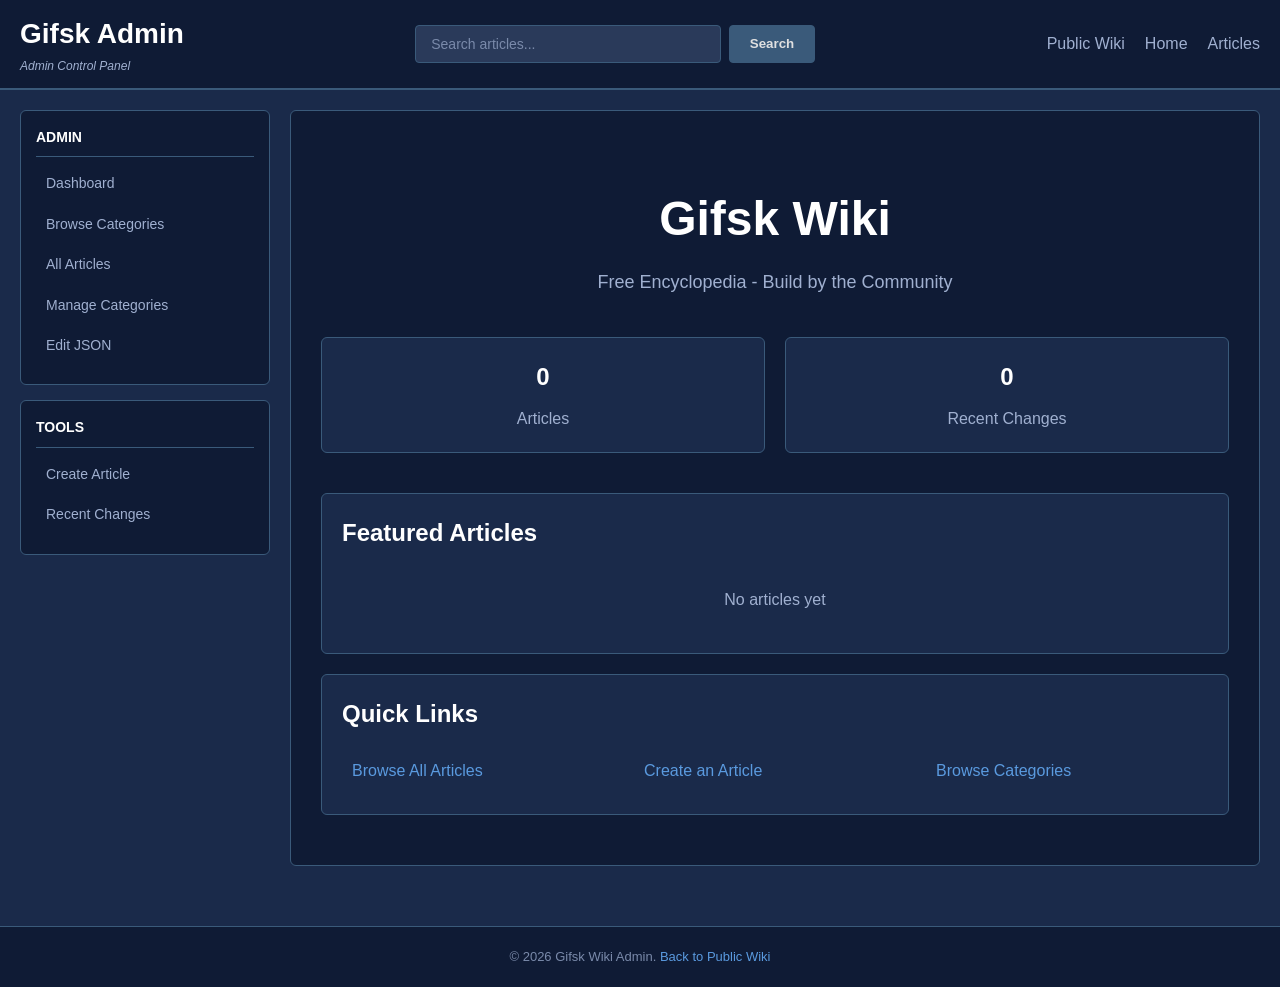
==== admin.html @ 3b0d912b "First commit This Gifsk wiki, the work I have been working on for a bit. This foundation I hope is " ====
<!DOCTYPE html>
<html lang="en">
<head>
    <meta charset="UTF-8">
    <meta name="viewport" content="width=device-width, initial-scale=1.0">
    <title>Gifsk Wiki - Admin Panel</title>
    <meta name="description" content="Gifsk Wiki Admin - Manage pages, edit JSON, and control the wiki.">
    <link rel="stylesheet" href="style.css">
    <script src="https://cdn.jsdelivr.net/npm/marked/marked.min.js"></script>
</head>
<body>
    <!-- Navigation -->
    <nav class="navbar">
        <div class="nav-container">
            <div class="logo">
                <h1>Gifsk Admin</h1>
                <span class="tagline">Admin Control Panel</span>
            </div>
            <div class="search-container">
                <input type="text" id="mainSearch" placeholder="Search articles..." class="search-input">
                <button class="search-btn">Search</button>
            </div>
            <div class="nav-links">
                <a href="index.html" target="_blank" rel="noopener">Public Wiki</a>
                <a href="javascript:void(0)" onclick="showHome(); return false;">Home</a>
                <a href="javascript:void(0)" onclick="listArticles(); return false;">Articles</a>
            </div>
        </div>
    </nav>

    <div class="main-container">
        <!-- Sidebar -->
        <aside class="sidebar">
            <div class="sidebar-section">
                <h3>Admin</h3>
                <ul>
                    <li><a href="javascript:void(0)" onclick="showHome(); return false;">Dashboard</a></li>
                    <li><a href="javascript:void(0)" onclick="showCategories(); return false;">Browse Categories</a></li>
                    <li><a href="javascript:void(0)" onclick="listArticles(); return false;">All Articles</a></li>
                    <li><a href="javascript:void(0)" onclick="showManageCategories(); return false;">Manage Categories</a></li>
                    <li><a href="javascript:void(0)" onclick="showJSONEditor(); return false;">Edit JSON</a></li>
                </ul>
            </div>
            <div class="sidebar-section">
                <h3>Tools</h3>
                <ul>
                    <li><a href="javascript:void(0)" onclick="createNewArticle(); return false;">Create Article</a></li>
                    <li><a href="javascript:void(0)" onclick="showRecent(); return false;">Recent Changes</a></li>
                </ul>
            </div>
        </aside>

        <!-- Main Content -->
        <main class="content">
            <div id="viewContainer" class="view-container">
                <!-- Home view -->
            </div>
            
            <!-- Article View -->
            <div id="articleView" class="article-view hidden">
                <div class="article-page-grid">
                    <section class="article-main">
                        <div class="article-header">
                            <h1 id="articleTitle"></h1>
                            <div class="article-meta">
                                <span id="articleCategory" class="category-tag"></span>
                                <span id="articleLastEdit" class="last-edit"></span>
                            </div>
                        </div>

                        <div id="articleToolbar" class="article-toolbar">
                            <button id="editBtn" class="btn btn-primary" onclick="editArticle()">Edit</button>
                            <button id="viewBtn" class="btn btn-secondary" onclick="viewArticle()" style="display:none;">View</button>
                            <button id="saveBtn" class="btn btn-success" onclick="saveArticle()" style="display:none;">Save</button>
                            <button id="cancelBtn" class="btn btn-danger" onclick="cancelEdit()" style="display:none;">Cancel</button>
                            <button class="btn btn-danger" onclick="deleteArticle()">Delete</button>
                        </div>

                        <div id="articleContent" class="article-content"></div>
                        <pre id="articleMarkdownSource" class="article-markdown-source hidden"></pre>

                        <div id="editorToolbar" class="editor-toolbar hidden">
                            <button type="button" class="btn btn-secondary" onclick="applyMarkdownFormat('bold')">Bold</button>
                            <button type="button" class="btn btn-secondary" onclick="applyMarkdownFormat('italic')">Italic</button>
                            <button type="button" class="btn btn-secondary" onclick="applyMarkdownFormat('heading')">H</button>
                            <button type="button" class="btn btn-secondary" onclick="applyMarkdownFormat('link')">Link</button>
                            <button type="button" class="btn btn-secondary" onclick="toggleArgnAutocomplete()">Wiki Link</button>
                            <button type="button" class="btn btn-secondary" onclick="applyMarkdownFormat('image')">Image</button>
                            <button type="button" class="btn btn-secondary" onclick="applyMarkdownFormat('code')">Code</button>
                            <button type="button" class="btn btn-secondary" onclick="applyMarkdownFormat('quote')">Quote</button>
                            <button type="button" class="btn btn-secondary" onclick="applyMarkdownFormat('list')">List</button>
                        </div>
                        <div id="argnAutocomplete" class="argn-autocomplete hidden">
                            <input id="argnSearchInput" type="text" placeholder="Search local wiki + external..." autocomplete="off">
                            <ul id="argnSuggestionList"></ul>
                        </div>

                        <textarea id="editContent" class="edit-textarea hidden"></textarea>
                    </section>

                    <aside class="article-sidebar">
                        <img id="sidebarImage" class="sidebar-image" src="" alt="Sidebar Image">
                        <h2 id="sidebarTitle">Infobox</h2>
                        <div id="sidebarArticleInfo">
                            <p><strong>Category:</strong> <span id="sidebarCategory">-</span></p>
                            <p><strong>Created:</strong> <span id="sidebarCreated">-</span></p>
                            <p><strong>Last updated:</strong> <span id="sidebarUpdated">-</span></p>
                            <p><strong>Updated by:</strong> <span id="sidebarEditor">-</span></p>
                            <div id="sidebarCustomFields"></div>
                        </div>
                        <button id="editSidebarBtn" class="btn btn-secondary" style="width: 100%; margin-top: 10px; font-size: 12px;" onclick="toggleSidebarEdit()">Edit Sidebar</button>
                        <div id="sidebarEditPanel" class="sidebar-edit-panel hidden">
                            <input id="sidebarImageInput" class="sidebar-edit-input" type="text" placeholder="Image URL...">
                            <div id="sidebarFieldsEdit"></div>
                            <button class="btn btn-secondary" style="width: 100%; margin-top: 5px; font-size: 11px;" onclick="addSidebarField()">+ Add Field</button>
                            <button id="saveSidebarBtn" class="btn btn-success" style="width: 100%; margin-top: 5px; font-size: 12px;" onclick="saveSidebarEdit()">Save</button>
                        </div>
                    </aside>
                </div>

                <!-- Media Gallery in Article -->
                <div id="articleMediaSection" class="article-media-section">
                    <h2>Media in this article</h2>
                    <div id="articleMediaList" class="media-grid"></div>
                </div>
            </div>

            <!-- Categories View -->
            <div id="categoriesView" class="categories-view hidden">
                <h1>Categories</h1>
                <div id="categoriesList" class="categories-grid"></div>
            </div>

            <!-- Articles List View -->
            <div id="articlesListView" class="articles-list hidden">
                <h1>All Articles</h1>
                <div class="articles-filter">
                    <input type="text" id="articlesSearch" placeholder="Search articles..." class="search-bar" onkeyup="filterArticles()">
                    <select id="categoryFilter" class="category-select" onchange="filterArticles()">
                        <option value="">All Categories</option>
                    </select>
                </div>
                <div id="articlesList" class="articles-table"></div>
            </div>

            <!-- JSON Editor View -->
            <div id="jsonEditorView" class="json-editor-view hidden">
                <h1>JSON Editor</h1>
                <div style="margin-bottom: 10px;">
                    <button class="btn btn-primary" onclick="downloadJSON()">Download JSON</button>
                    <button class="btn btn-success" onclick="applyJSON()">Apply Changes</button>
                    <button class="btn btn-secondary" onclick="listArticles()">Cancel</button>
                </div>
                <textarea id="jsonEditor" style="width: 100%; height: 600px; font-family: 'Courier New', monospace; background-color: #0d1731; color: #e0e0e0; border: 1px solid #3a5a7a; padding: 10px; border-radius: 4px;"></textarea>
            </div>

            <!-- Create Article View -->
            <div id="createView" class="create-view hidden">
                <h1>Create New Article</h1>
                <form onsubmit="submitNewArticle(event)">
                    <div class="form-group">
                        <label for="newTitle">Article Title *</label>
                        <input type="text" id="newTitle" required placeholder="Enter article title">
                    </div>
                    <div class="form-group">
                        <label for="newCategory">Category</label>
                        <input type="text" id="newCategory" placeholder="e.g., Gifstad, Gifsk, History">
                    </div>
                    <div class="form-group">
                        <label for="newContent">Content (Markdown supported)</label>
                        <div class="editor-toolbar">
                            <button type="button" class="btn btn-secondary" onclick="applyMarkdownFormat('bold', 'newContent')">Bold</button>
                            <button type="button" class="btn btn-secondary" onclick="applyMarkdownFormat('italic', 'newContent')">Italic</button>
                            <button type="button" class="btn btn-secondary" onclick="applyMarkdownFormat('heading', 'newContent')">H</button>
                            <button type="button" class="btn btn-secondary" onclick="applyMarkdownFormat('link', 'newContent')">Link</button>
                            <button type="button" class="btn btn-secondary" onclick="applyMarkdownFormat('image', 'newContent')">Image</button>
                            <button type="button" class="btn btn-secondary" onclick="applyMarkdownFormat('code', 'newContent')">Code</button>
                            <button type="button" class="btn btn-secondary" onclick="applyMarkdownFormat('quote', 'newContent')">Quote</button>
                            <button type="button" class="btn btn-secondary" onclick="applyMarkdownFormat('list', 'newContent')">List</button>
                        </div>
                        <textarea id="newContent" placeholder="Write your article here... Supports markdown!" style="height: 400px;"></textarea>
                    </div>
                    <button type="submit" class="btn btn-success">Create Article</button>
                    <button type="button" class="btn btn-secondary" onclick="cancelCreate()">Cancel</button>
                </form>
            </div>

            <!-- Manage Categories View -->
            <div id="manageCategoriesView" class="articles-list hidden">
                <h1>Manage Categories</h1>
                <p style="color: #a0b0d0; margin-bottom: 20px;">Edit category names and emojis</p>
                <div id="categoriesManagerList" style="display: grid; gap: 15px;"></div>
            </div>

            <!-- Folder Browser View -->
            <div id="folderView" class="articles-list hidden">
                <h1 id="folderTitle">Folder</h1>
                <div id="folderTree" style="margin-bottom: 20px;"></div>
                <div id="folderContents"></div>
            </div>

        </main>
    </div>

    <!-- Modal for media preview -->
    <div id="mediaModal" class="modal hidden">
        <div class="modal-content">
            <span class="close" onclick="closeMediaModal()">&times;</span>
            <div id="modalMediaContainer"></div>
        </div>
    </div>

    <footer class="footer">
        <p>&copy; 2026 Gifsk Wiki Admin. <a href="index.html" target="_blank" rel="noopener">Back to Public Wiki</a></p>
    </footer>

    <script src="script.js"></script>
    <script src="admin-script.js"></script>
</body>
</html>
---- style.css ----
/* Gifsk Wiki Stylesheet - Wikipedia style with Argn color scheme */

* {
    margin: 0;
    padding: 0;
    box-sizing: border-box;
}

/* Global hidden helper to ensure views are hidden consistently */
.hidden { display: none !important; }

body {
    font-family: 'Segoe UI', Tahoma, Geneva, Verdana, sans-serif;
    background-color: #1a2a4a;
    color: #e0e0e0;
    line-height: 1.6;
}

/* ============ NAVIGATION ============ */
.navbar {
    background-color: #0f1b35;
    border-bottom: 2px solid #3a5a7a;
    position: sticky;
    top: 0;
    z-index: 100;
    padding: 12px 0;
}

.nav-container {
    max-width: 1400px;
    margin: 0 auto;
    padding: 0 20px;
    display: flex;
    justify-content: space-between;
    align-items: center;
    gap: 20px;
}

.logo {
    display: flex;
    flex-direction: column;
    align-items: flex-start;
}

.logo h1 {
    font-size: 28px;
    color: #fff;
    font-weight: 700;
    margin: 0;
}

.tagline {
    font-size: 12px;
    color: #a0b0d0;
    font-style: italic;
}

.search-container {
    flex: 1;
    display: flex;
    gap: 8px;
    max-width: 400px;
}

.search-input {
    flex: 1;
    padding: 10px 15px;
    border: 1px solid #3a5a7a;
    border-radius: 4px;
    background-color: #2a3a5a;
    color: #e0e0e0;
    font-size: 14px;
}

.search-input::placeholder {
    color: #7a8aaa;
}

.search-input:focus {
    outline: none;
    border-color: #5a7aaa;
    box-shadow: 0 0 8px rgba(90, 122, 170, 0.3);
}

.search-btn {
    padding: 10px 20px;
    background-color: #3a5a7a;
    border: 1px solid #3a5a7a;
    border-radius: 4px;
    color: #e0e0e0;
    cursor: pointer;
    font-weight: 600;
    transition: all 0.3s ease;
}

.search-btn:hover {
    background-color: #5a7aaa;
    border-color: #5a7aaa;
}

.nav-links {
    display: flex;
    gap: 20px;
}

.nav-links a {
    color: #a0b0d0;
    text-decoration: none;
    font-weight: 500;
    transition: color 0.3s ease;
}

.nav-links a:hover {
    color: #fff;
}

/* ============ MAIN LAYOUT ============ */
.main-container {
    max-width: 1400px;
    margin: 0 auto;
    padding: 20px;
    display: grid;
    grid-template-columns: 250px 1fr;
    gap: 20px;
}

/* ============ SIDEBAR ============ */
.sidebar {
    position: sticky;
    top: 80px;
    height: fit-content;
}

.sidebar-section {
    background-color: #0f1b35;
    border: 1px solid #3a5a7a;
    border-radius: 6px;
    padding: 15px;
    margin-bottom: 15px;
}

.sidebar-section h3 {
    color: #fff;
    font-size: 14px;
    font-weight: 700;
    text-transform: uppercase;
    margin-bottom: 10px;
    border-bottom: 1px solid #3a5a7a;
    padding-bottom: 8px;
}

.sidebar-section ul {
    list-style: none;
}

.sidebar-section li {
    margin: 8px 0;
}

.sidebar-section a {
    color: #a0b0d0;
    text-decoration: none;
    font-size: 14px;
    transition: all 0.3s ease;
    display: block;
    padding: 5px 10px;
    border-radius: 4px;
}

.sidebar-section a:hover {
    background-color: #2a3a5a;
    color: #fff;
    padding-left: 15px;
}

/* ============ MAIN CONTENT ============ */
.content {
    background-color: #0f1b35;
    border: 1px solid #3a5a7a;
    border-radius: 6px;
    padding: 30px;
    min-height: 600px;
}

/* ============ ARTICLE STYLES ============ */
.article-view {
    display: block;
}

.article-view.hidden {
    display: none;
}

.article-header {
    border-bottom: 3px solid #3a5a7a;
    padding-bottom: 15px;
    margin-bottom: 20px;
}

.article-header h1 {
    font-size: 32px;
    color: #fff;
    margin-bottom: 10px;
}

.article-meta {
    display: flex;
    gap: 15px;
    font-size: 13px;
    color: #7a8aaa;
}

.category-tag {
    background-color: #2a3a5a;
    padding: 3px 8px;
    border-radius: 3px;
    color: #5a7aaa;
    font-weight: 600;
}

.last-edit {
    color: #7a8aaa;
}

.article-toolbar {
    display: flex;
    flex-wrap: wrap;
    gap: 10px;
    margin-bottom: 20px;
    padding: 15px;
    background-color: #1a2a4a;
    border-radius: 6px;
}

.article-page-grid {
    display: grid;
    grid-template-columns: 1fr 280px;
    gap: 20px;
}

.article-sidebar {
    background-color: #1a233a;
    border: 2px solid #4a6b8a;
    border-radius: 8px;
    padding: 15px;
    position: sticky;
    top: 120px;
    height: fit-content;
    box-shadow: 0 2px 8px rgba(0,0,0,0.3);
    text-align: center;
}

.article-sidebar h2 {
    color: #fff;
    font-size: 18px;
    border-bottom: 2px solid #4a6b8a;
    padding-bottom: 10px;
    margin-bottom: 12px;
    background-color: #2a344a;
    padding: 8px 12px;
    margin: -15px -15px 15px -15px;
    border-radius: 6px 6px 0 0;
}

.article-sidebar p {
    color: #a0b0d0;
    margin: 8px 0;
    font-size: 13px;
    padding: 4px 8px;
    border-bottom: 1px solid #3a5a7a;
    text-align: left;
}

.article-sidebar p:last-child {
    border-bottom: none;
}

.article-sidebar .custom-sidebar-content {
    background-color: #0f1b35;
    border: 1px solid #3a5a7a;
    border-radius: 4px;
    padding: 10px;
    margin-top: 15px;
}

.article-sidebar-edit {
    width: 100%;
    min-height: 150px;
    padding: 8px;
    border: 1px solid #3a5a7a;
    border-radius: 4px;
    background-color: #0d1731;
    color: #e0e0e0;
    font-family: 'Courier New', monospace;
    font-size: 12px;
}

.article-sidebar-edit.hidden {
    display: none;
}

.article-sidebar .sidebar-image {
    width: 100%;
    max-width: 200px;
    height: auto;
    border-radius: 4px;
    margin: 0 auto 10px auto;
    box-shadow: 0 2px 4px rgba(0,0,0,0.2);
    display: none;
}

.article-sidebar .sidebar-image[src]:not([src=""]) {
    display: block;
}

.sidebar-image-input {
    width: 100%;
    padding: 8px;
    margin-top: 5px;
    border: 1px solid #3a5a7a;
    border-radius: 4px;
    background-color: #0d1731;
    color: #e0e0e0;
    font-size: 12px;
    font-family: Arial, sans-serif;
}

.sidebar-image-input.hidden {
    display: none;
}

.sidebar-image-input:focus {
    outline: none;
    border-color: #6a8baa;
    background-color: #0f1f3a;
}

.sidebar-edit-panel {
    background-color: #0d1731;
    border: 1px solid #3a5a7a;
    border-radius: 4px;
    padding: 10px;
    margin-top: 10px;
}

.sidebar-edit-panel.hidden {
    display: none;
}

.sidebar-edit-input {
    width: 100%;
    padding: 8px;
    margin-top: 5px;
    border: 1px solid #3a5a7a;
    border-radius: 4px;
    background-color: #0d1731;
    color: #e0e0e0;
    font-size: 12px;
    font-family: Arial, sans-serif;
    box-sizing: border-box;
}

.sidebar-edit-input:focus {
    outline: none;
    border-color: #6a8baa;
    background-color: #0f1f3a;
}

.sidebar-field-edit {
    background-color: #0f1b35;
    border: 1px solid #3a5a7a;
    border-radius: 4px;
    padding: 8px;
    margin-bottom: 8px;
}

.article-markdown-source {
    display: block;
    white-space: pre-wrap;
    background-color: #0d1731;
    border: 1px solid #3a5a7a;
    border-radius: 6px;
    padding: 15px;
    margin-top: 20px;
    color: #c0d0f0;
    font-family: 'Courier New', monospace;
    line-height: 1.5;
    font-size: 14px;
}

.article-markdown-source.hidden {
    display: none;
}

/* Help view removed for release */

.editor-toolbar {
    display: flex;
    flex-wrap: wrap;
    gap: 8px;
    background-color: #12203e;
    padding: 10px;
    border: 1px solid #3a5a7a;
    border-radius: 6px;
    margin-bottom: 10px;
}

.editor-toolbar button {
    font-size: 12px;
    padding: 6px 10px;
}

.argn-autocomplete {
    display: block;
    background-color: #0f1b35;
    border: 1px solid #3a5a7a;
    border-radius: 6px;
    padding: 8px;
    margin-bottom: 10px;
}

.argn-autocomplete.hidden {
    display: none;
}

.argn-autocomplete input {
    width: 100%;
    padding: 8px;
    border: 1px solid #3a5a7a;
    border-radius: 4px;
    background: #1a2a4a;
    color: #e0e0e0;
    margin-bottom: 8px;
}

.argn-autocomplete ul {
    list-style: none;
    max-height: 160px;
    overflow-y: auto;
    margin: 0;
    padding: 0;
}

.argn-autocomplete li {
    padding: 8px;
    cursor: pointer;
    border-radius: 4px;
    color: #a0b0d0;
}

.argn-autocomplete li:hover {
    background: #2a3a5a;
    color: #fff;
}


/* ============ BUTTONS ============ */
.btn {
    padding: 10px 20px;
    border: 1px solid transparent;
    border-radius: 4px;
    cursor: pointer;
    font-weight: 600;
    transition: all 0.3s ease;
    font-size: 14px;
}

.btn-primary {
    background-color: #3a5a7a;
    color: #e0e0e0;
    border-color: #3a5a7a;
}

.btn-primary:hover {
    background-color: #5a7aaa;
    border-color: #5a7aaa;
}

.btn-secondary {
    background-color: #2a3a5a;
    color: #a0b0d0;
    border-color: #3a5a7a;
}

.btn-secondary:hover {
    background-color: #3a4a6a;
    color: #e0e0e0;
}

.btn-success {
    background-color: #2a5a2a;
    color: #a0ffa0;
    border-color: #3a7a3a;
}

.btn-success:hover {
    background-color: #3a7a3a;
    color: #fff;
}

.btn-danger {
    background-color: #5a2a2a;
    color: #ffa0a0;
    border-color: #7a3a3a;
}

.btn-danger:hover {
    background-color: #7a3a3a;
    color: #fff;
}

/* ============ ARTICLE CONTENT ============ */
.article-content {
    font-size: 16px;
    line-height: 1.8;
    color: #e0e0e0;
    margin-bottom: 30px;
}

.article-content h1,
.article-content h2,
.article-content h3,
.article-content h4,
.article-content h5,
.article-content h6 {
    color: #fff;
    margin: 20px 0 10px 0;
    border-bottom: 1px solid #3a5a7a;
    padding-bottom: 8px;
}

.article-content h1 {
    font-size: 28px;
}

.article-content h2 {
    font-size: 24px;
}

.article-content h3 {
    font-size: 20px;
}

.article-content p {
    margin: 15px 0;
}

.article-content a {
    color: #5a9adf;
    text-decoration: none;
    border-bottom: 1px dotted #5a9adf;
    transition: color 0.3s ease;
}

.article-content a:hover {
    color: #7abaff;
    border-bottom-style: solid;
}

.article-content img,
.article-content video {
    max-width: 100%;
    height: auto;
    border-radius: 6px;
    margin: 15px 0;
    border: 1px solid #3a5a7a;
}

.article-content ul,
.article-content ol {
    margin: 15px 0 15px 30px;
}

.article-content li {
    margin: 8px 0;
}

.article-content code {
    background-color: #2a3a5a;
    padding: 2px 6px;
    border-radius: 3px;
    font-family: 'Courier New', monospace;
    color: #a0ffa0;
    font-size: 14px;
}

.article-content pre {
    background-color: #1a2a4a;
    border: 1px solid #3a5a7a;
    border-radius: 6px;
    padding: 15px;
    overflow-x: auto;
    margin: 15px 0;
}

.article-content pre code {
    background-color: transparent;
    padding: 0;
    color: #a0ffa0;
}

.article-content blockquote {
    border-left: 4px solid #3a5a7a;
    padding-left: 15px;
    margin: 15px 0;
    color: #a0b0d0;
    font-style: italic;
}

/* ============ EDIT TEXTAREA ============ */
.edit-textarea {
    width: 100%;
    min-height: 500px;
    padding: 15px;
    background-color: #1a2a4a;
    color: #e0e0e0;
    border: 1px solid #3a5a7a;
    border-radius: 6px;
    font-family: 'Courier New', monospace;
    font-size: 14px;
    resize: vertical;
}

.edit-textarea:focus {
    outline: none;
    border-color: #5a7aaa;
    box-shadow: 0 0 8px rgba(90, 122, 170, 0.3);
}

.edit-textarea.hidden {
    display: none;
}

/* ============ MEDIA SECTION ============ */
.article-media-section {
    margin-top: 40px;
    border-top: 2px solid #3a5a7a;
    padding-top: 20px;
}

.article-media-section h2 {
    font-size: 20px;
    color: #fff;
    margin-bottom: 15px;
}

.media-grid {
    display: grid;
    grid-template-columns: repeat(auto-fill, minmax(180px, 1fr));
    gap: 15px;
    margin-top: 15px;
}

.media-item {
    background-color: #1a2a4a;
    border: 1px solid #3a5a7a;
    border-radius: 6px;
    overflow: hidden;
    cursor: pointer;
    transition: all 0.3s ease;
}

.media-item:hover {
    border-color: #5a7aaa;
    transform: translateY(-4px);
    box-shadow: 0 4px 12px rgba(90, 122, 170, 0.3);
}

.media-item img,
.media-item video {
    width: 100%;
    height: 150px;
    object-fit: cover;
    display: block;
}

.media-info {
    padding: 10px;
}

.media-title {
    font-size: 13px;
    font-weight: 600;
    color: #fff;
    margin-bottom: 5px;
    overflow: hidden;
    text-overflow: ellipsis;
    white-space: nowrap;
}

.media-type {
    font-size: 11px;
    color: #5a7aaa;
    text-transform: uppercase;
    font-weight: 600;
}

/* ============ MODAL ============ */
.modal {
    display: flex;
    position: fixed;
    z-index: 200;
    left: 0;
    top: 0;
    width: 100%;
    height: 100%;
    background-color: rgba(0, 0, 0, 0.7);
    align-items: center;
    justify-content: center;
}

.modal.hidden {
    display: none;
}

.modal-content {
    background-color: #0f1b35;
    border: 2px solid #3a5a7a;
    border-radius: 10px;
    padding: 30px;
    max-width: 90vw;
    max-height: 90vh;
    overflow: auto;
    position: relative;
}

.close {
    position: absolute;
    right: 20px;
    top: 15px;
    font-size: 28px;
    font-weight: bold;
    color: #a0b0d0;
    cursor: pointer;
    transition: color 0.3s ease;
}

.close:hover,
.close:focus {
    color: #fff;
}

#modalMediaContainer img,
#modalMediaContainer video {
    max-width: 100%;
    height: auto;
    border-radius: 6px;
}

/* ============ FORMS ============ */
.form-group {
    margin-bottom: 20px;
}

.form-group label {
    display: block;
    margin-bottom: 8px;
    color: #fff;
    font-weight: 600;
}

.form-group input,
.form-group textarea,
.form-group select {
    width: 100%;
    padding: 12px;
    background-color: #1a2a4a;
    border: 1px solid #3a5a7a;
    border-radius: 4px;
    color: #e0e0e0;
    font-family: inherit;
    font-size: 14px;
}

.form-group input:focus,
.form-group textarea:focus,
.form-group select:focus {
    outline: none;
    border-color: #5a7aaa;
    box-shadow: 0 0 8px rgba(90, 122, 170, 0.3);
}

.form-group textarea {
    resize: vertical;
    min-height: 150px;
}

/* ============ VIEWS ============ */
.view-container {
    display: block;
}

.view-container.hidden {
    display: none;
}

.media-view {
    display: block;
}

.media-view.hidden {
    display: none;
}

.media-view h1,
.articles-list h1,
.categories-view h1,
.create-view h1,
.upload-view h1 {
    color: #fff;
    margin-bottom: 20px;
    border-bottom: 2px solid #3a5a7a;
    padding-bottom: 10px;
}

.articles-list {
    display: block;
}

.articles-list.hidden {
    display: none;
}

.articles-filter {
    display: flex;
    gap: 15px;
    margin-bottom: 20px;
}

.search-bar {
    flex: 1;
    padding: 10px 15px;
    background-color: #1a2a4a;
    border: 1px solid #3a5a7a;
    border-radius: 4px;
    color: #e0e0e0;
}

.search-bar:focus {
    outline: none;
    border-color: #5a7aaa;
}

.category-select {
    padding: 10px 15px;
    background-color: #1a2a4a;
    border: 1px solid #3a5a7a;
    border-radius: 4px;
    color: #e0e0e0;
    min-width: 180px;
}

.category-select:focus {
    outline: none;
    border-color: #5a7aaa;
}

.articles-table {
    display: grid;
    gap: 10px;
}

.article-row {
    display: grid;
    grid-template-columns: 1fr 150px 150px;
    gap: 15px;
    padding: 15px;
    background-color: #1a2a4a;
    border: 1px solid #3a5a7a;
    border-radius: 4px;
    cursor: pointer;
    transition: all 0.3s ease;
}

.article-row:hover {
    background-color: #2a3a5a;
    border-color: #5a7aaa;
}

.article-row-title {
    color: #5a9adf;
    text-decoration: none;
    font-weight: 600;
    font-size: 15px;
}

.article-row-title:hover {
    color: #7abaff;
    text-decoration: underline;
}

.article-row-meta {
    font-size: 13px;
    color: #7a8aaa;
}

/* ============ CATEGORIES ============ */
.categories-view {
    display: block;
}

.categories-view.hidden {
    display: none;
}

.categories-grid {
    display: grid;
    grid-template-columns: repeat(auto-fill, minmax(200px, 1fr));
    gap: 15px;
}

.category-card {
    background-color: #1a2a4a;
    border: 1px solid #3a5a7a;
    border-radius: 6px;
    padding: 20px;
    text-align: center;
    cursor: pointer;
    transition: all 0.3s ease;
}

.category-card:hover {
    border-color: #5a7aaa;
    transform: translateY(-4px);
    background-color: #2a3a5a;
}

.category-card-icon {
    font-size: 32px;
    margin-bottom: 10px;
}

.category-card-name {
    color: #fff;
    font-weight: 600;
    margin-bottom: 8px;
}

.category-card-count {
    color: #7a8aaa;
    font-size: 13px;
}

/* ============ CREATE & UPLOAD VIEWS ============ */
.create-view,
.upload-view {
    display: block;
}

.create-view.hidden,
.upload-view.hidden {
    display: none;
}

.upload-section {
    background-color: #1a2a4a;
    border: 1px solid #3a5a7a;
    border-radius: 6px;
    padding: 20px;
    margin-bottom: 20px;
}

.upload-section h2 {
    color: #fff;
    margin-bottom: 15px;
    border-bottom: 1px solid #3a5a7a;
    padding-bottom: 10px;
}

.upload-section p {
    color: #a0b0d0;
    margin-bottom: 15px;
}

/* ============ FOOTER ============ */
.footer {
    background-color: #0f1b35;
    border-top: 1px solid #3a5a7a;
    text-align: center;
    padding: 20px;
    color: #7a8aaa;
    font-size: 13px;
    margin-top: 40px;
}

.footer a {
    color: #5a9adf;
    text-decoration: none;
}

.footer a:hover {
    text-decoration: underline;
}

/* ============ JSON EDITOR ============ */
.json-editor-view {
    display: block;
}

.json-editor-view.hidden {
    display: none;
}

/* ============ RESPONSIVE ============ */
@media (max-width: 768px) {
    .main-container {
        grid-template-columns: 1fr;
    }

    .sidebar {
        position: static;
        order: 2;
    }

    .content {
        order: 1;
    }

    .nav-container {
        flex-direction: column;
        gap: 10px;
    }

    .search-container {
        max-width: 100%;
    }

    .nav-links {
        width: 100%;
        justify-content: center;
        gap: 10px;
    }

    .articles-filter {
        flex-direction: column;
    }

    .article-row {
        grid-template-columns: 1fr;
    }

    .article-page-grid {
        grid-template-columns: 1fr;
    }

    .media-grid {
        grid-template-columns: repeat(auto-fill, minmax(120px, 1fr));
    }

    .categories-grid {
        grid-template-columns: repeat(auto-fill, minmax(150px, 1fr));
    }
}

/* Folder Browser Styles */
.folder-tree {
    display: grid;
    grid-template-columns: repeat(auto-fill, minmax(150px, 1fr));
    gap: 10px;
    margin-bottom: 20px;
}

.folder-item {
    background-color: #1a2a4a;
    border: 2px solid #3a5a7a;
    border-radius: 6px;
    padding: 15px;
    cursor: pointer;
    transition: all 0.3s ease;
    text-align: center;
    display: flex;
    flex-direction: column;
    align-items: center;
    gap: 8px;
}

.folder-item:hover {
    background-color: #2a3a5a;
    border-color: #6a8baa;
    transform: translateY(-2px);
}

.folder-icon {
    font-size: 32px;
}

.folder-name {
    color: #fff;
    font-weight: bold;
    font-size: 14px;
}

.folder-count {
    color: #6a8baa;
    font-size: 12px;
    background-color: #0f1b35;
    padding: 2px 6px;
    border-radius: 3px;
}

.folder-table {
    width: 100%;
    border-collapse: collapse;
    margin-top: 10px;
}

.folder-table tr {
    border-bottom: 1px solid #3a5a7a;
    cursor: pointer;
    transition: background-color 0.2s;
}

.folder-table tr:hover {
    background-color: #1a2a4a;
}

.folder-table td {
    padding: 12px;
    color: #e0e0e0;
}
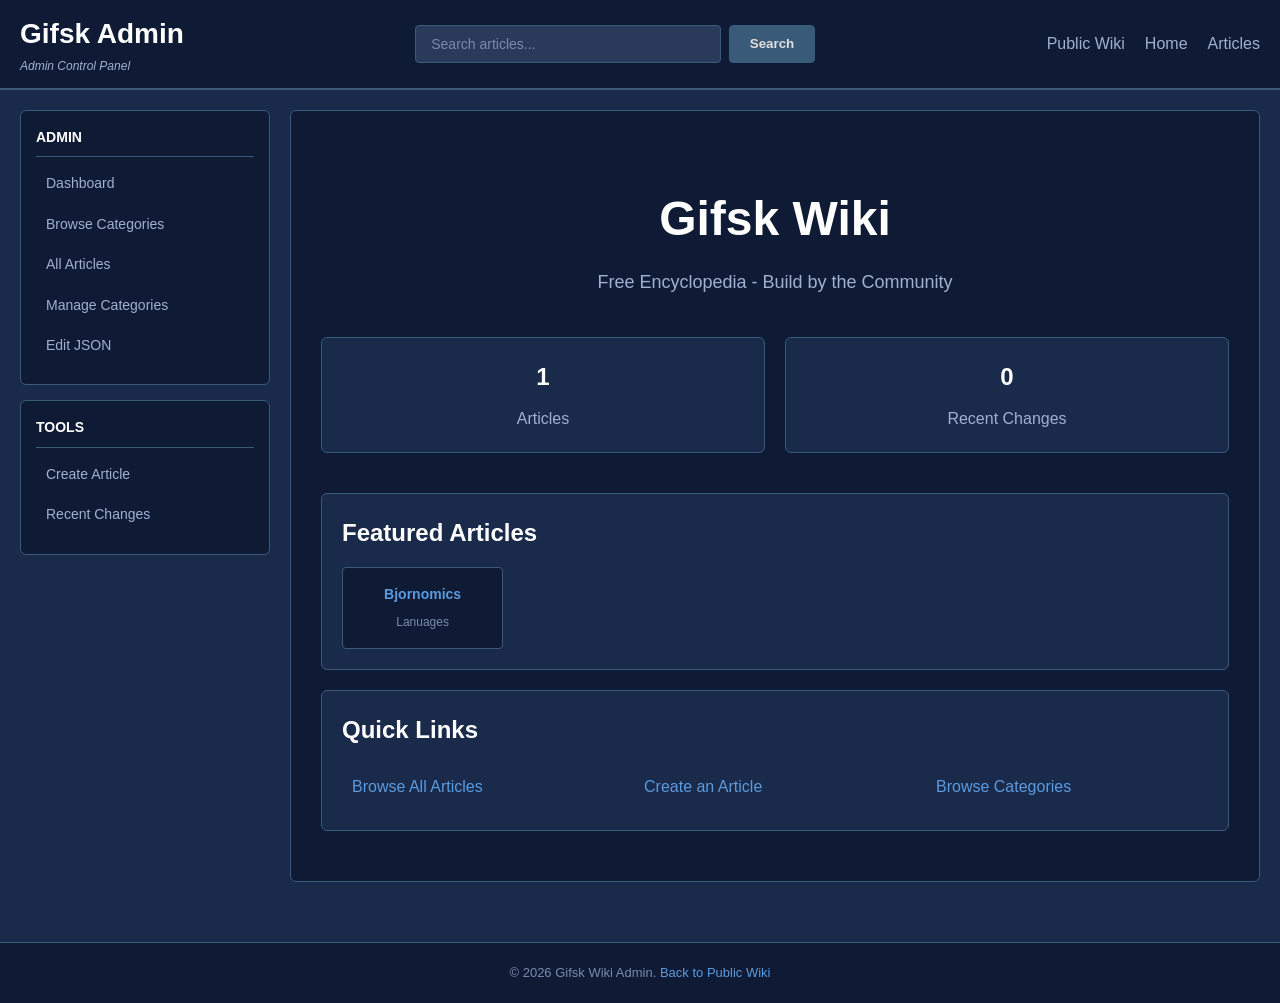
==== commit c72a2a50: "First article + mainJS bug fixes++" ====
--- a/admin.html
+++ b/admin.html
@@ -7,6 +7,15 @@
     <meta name="description" content="Gifsk Wiki Admin - Manage pages, edit JSON, and control the wiki.">
     <link rel="stylesheet" href="style.css">
     <script src="https://cdn.jsdelivr.net/npm/marked/marked.min.js"></script>
+        <!-- Google Analytics (admin) -->
+        <script async src="https://www.googletagmanager.com/gtag/js?id=G-QKZE50TEVY"></script>
+        <script>
+            window.dataLayer = window.dataLayer || [];
+            function gtag(){dataLayer.push(arguments);}
+            gtag('js', new Date());
+
+            gtag('config', 'G-QKZE50TEVY');
+        </script>
 </head>
 <body>
     <!-- Navigation -->
@@ -105,7 +114,7 @@
                             <p><strong>Category:</strong> <span id="sidebarCategory">-</span></p>
                             <p><strong>Created:</strong> <span id="sidebarCreated">-</span></p>
                             <p><strong>Last updated:</strong> <span id="sidebarUpdated">-</span></p>
-                            <p><strong>Updated by:</strong> <span id="sidebarEditor">-</span></p>
+                            <!-- Updated-by removed in admin sidebar -->
                             <div id="sidebarCustomFields"></div>
                         </div>
                         <button id="editSidebarBtn" class="btn btn-secondary" style="width: 100%; margin-top: 10px; font-size: 12px;" onclick="toggleSidebarEdit()">Edit Sidebar</button>
